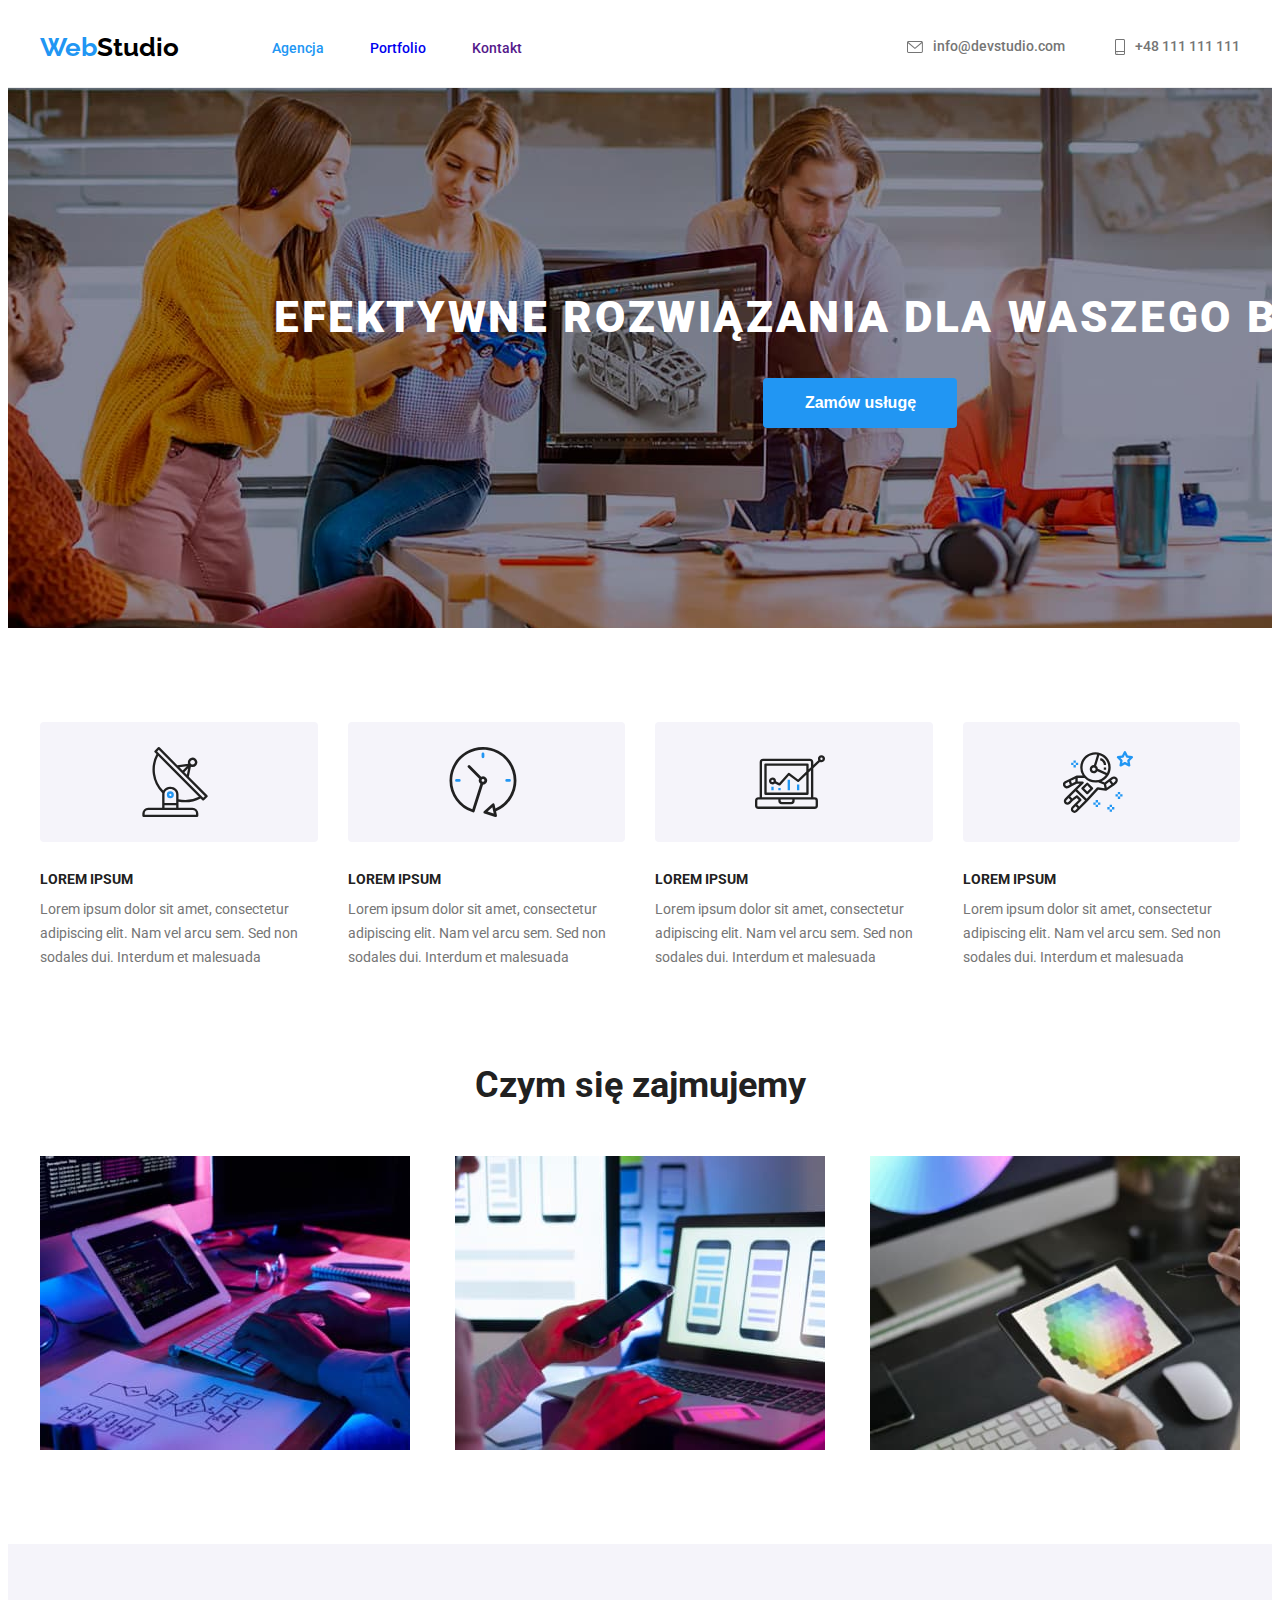
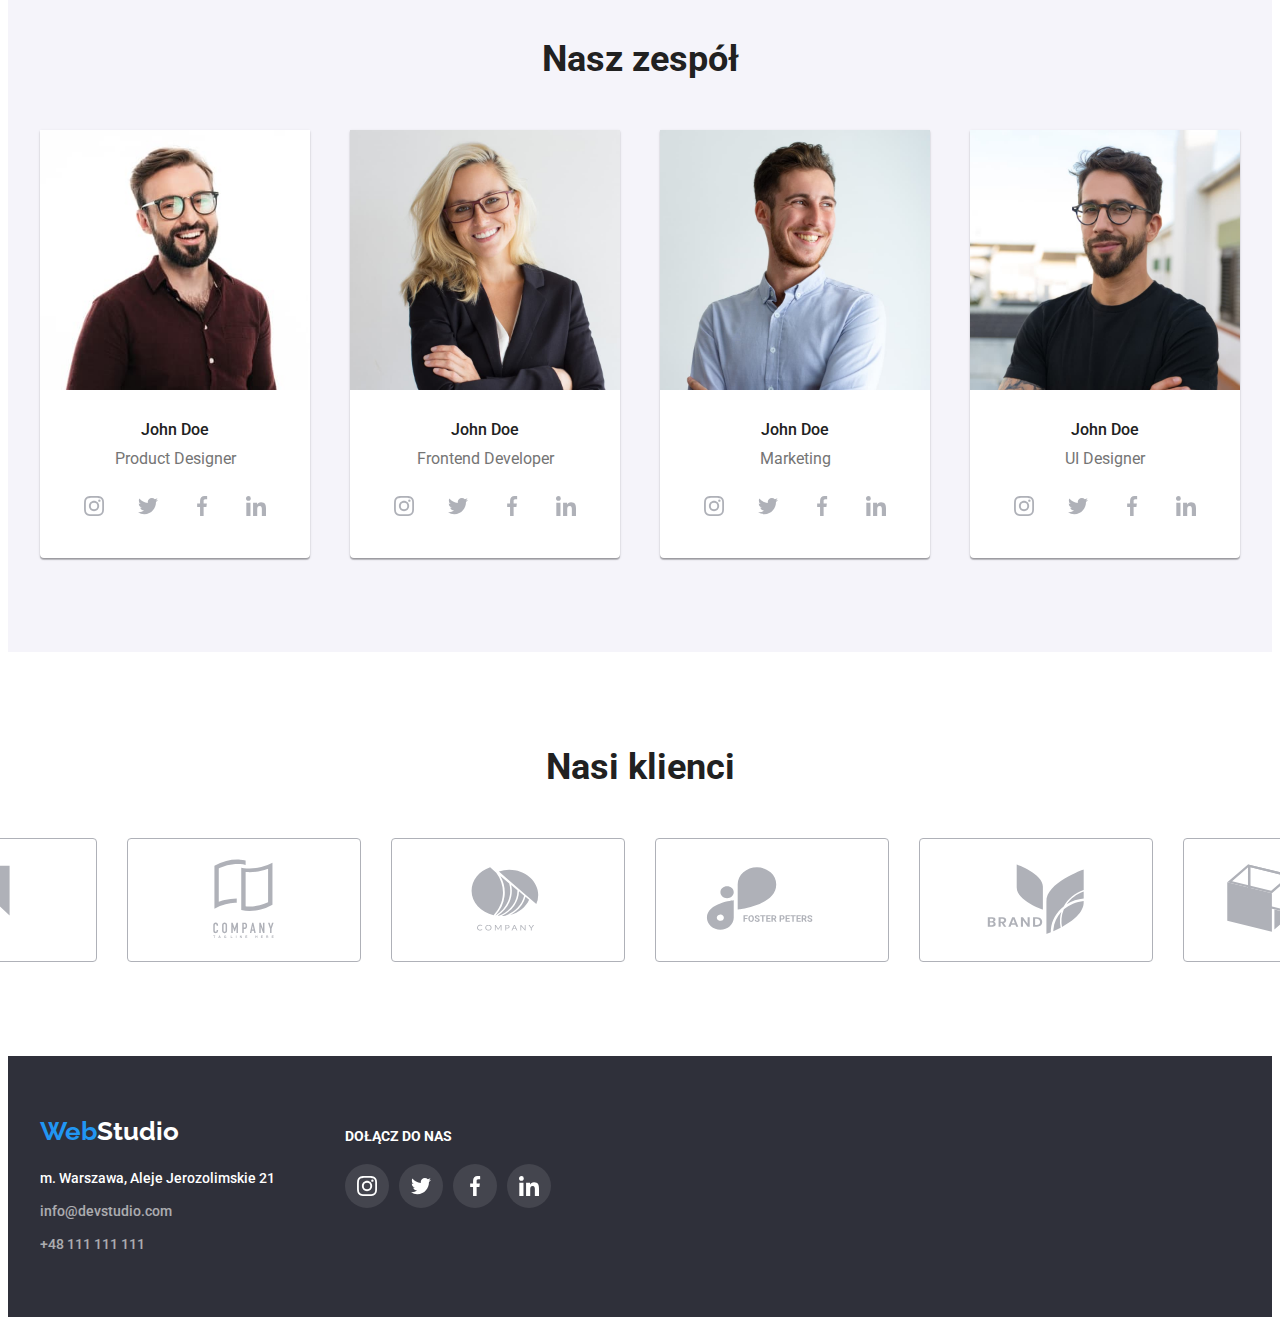
==== index.html @ 4ce4a79e "hw5 created" ====
<!DOCTYPE html>
<html lang="pl">
  <head>
    <meta charset="utf-8" />
    <title>Agencja</title>
    <link rel="preconnect" href="https://fonts.googleapis.com" />
    <link rel="preconnect" href="https://fonts.gstatic.com" crossorigin />
    <link
      href="https://fonts.googleapis.com/css2?family=Raleway:wght@700&family=Roboto:wght@400;500;700;900&display=swap"
      rel="stylesheet"
    />

    <link
      rel="stylesheet"
      href="https://cdnjs.cloudflare.com/ajax/libs/modern-normalize/1.1.0/modern-normalize.min.css"
      integrity="sha512-wpPYUAdjBVSE4KJnH1VR1HeZfpl1ub8YT/NKx4PuQ5NmX2tKuGu6U/JRp5y+Y8XG2tV+wKQpNHVUX03MfMFn9Q=="
      crossorigin="anonymous"
      referrerpolicy="no-referrer"
    />

    <link rel="stylesheet" href="./css/styles.css" />
  </head>
  <body>
    <header class="header">
      <div class="container flex">
        <a class="link logo" href="./index.html">
          <span class="logo-blue">Web</span>Studio
        </a>
        <nav class="nav-menu">
          <ul class="list flex">
            <li><a class="link active" href="./index.html">Agencja</a></li>
            <li><a class="link" href="./portfolio.html">Portfolio</a></li>
            <li><a class="link" href="">Kontakt</a></li>
          </ul>
        </nav>
        <div class="contacts">
          <ul class="list flex">
            <li>
              <a class="link contact flex" href="mailto:info@devstudio.com"
                ><svg class="icon" height="12px" width="16px">
                  <use href="./images/icons.svg#icon-envelope"></use>
                </svg>
                <div>info@devstudio.com</div>
              </a>
            </li>
            <li>
              <a class="link contact flex" href="tel:+48111111111"
                ><svg class="icon" height="16px" width="10px">
                  <use href="./images/icons.svg#icon-smartphone"></use>
                </svg>
                <div>+48 111 111 111</div>
              </a>
            </li>
          </ul>
        </div>
      </div>
    </header>
    <main class="agency">
      <section class="headline section">
        <div class="container">
          <h1 class="heading">EFEKTYWNE ROZWIĄZANIA DLA WASZEGO BIZNESU</h1>
          <button class="button" type="button">Zamów usługę</button>
        </div>
      </section>
      <section class="about section">
        <div class="container">
          <ul class="list flex">
            <li class="list-item">
              <div class="icon-card">
                <svg class="icon" width="70px" height="70px">
                  <use href="./images/icons.svg#icon-antenna"></use>
                </svg>
              </div>
              <h3 class="heading">LOREM IPSUM</h3>
              <p class="txt-gray">
                Lorem ipsum dolor sit amet, consectetur adipiscing elit. Nam vel
                arcu sem. Sed non sodales dui. Interdum et malesuada
              </p>
            </li>
            <li class="list-item">
              <div class="icon-card">
                <svg class="icon" width="70px" height="70px">
                  <use href="./images/icons.svg#icon-clock"></use>
                </svg>
              </div>
              <h3 class="heading">LOREM IPSUM</h3>
              <p class="txt-gray">
                Lorem ipsum dolor sit amet, consectetur adipiscing elit. Nam vel
                arcu sem. Sed non sodales dui. Interdum et malesuada
              </p>
            </li>
            <li class="list-item">
              <div class="icon-card">
                <svg class="icon" width="70px" height="70px">
                  <use href="./images/icons.svg#icon-diagram"></use>
                </svg>
              </div>
              <h3 class="heading">LOREM IPSUM</h3>
              <p class="txt-gray">
                Lorem ipsum dolor sit amet, consectetur adipiscing elit. Nam vel
                arcu sem. Sed non sodales dui. Interdum et malesuada
              </p>
            </li>
            <li class="list-item">
              <div class="icon-card">
                <svg class="icon" width="70px" height="70px">
                  <use href="./images/icons.svg#icon-astronaut"></use>
                </svg>
              </div>
              <h3 class="heading">LOREM IPSUM</h3>
              <p class="txt-gray">
                Lorem ipsum dolor sit amet, consectetur adipiscing elit. Nam vel
                arcu sem. Sed non sodales dui. Interdum et malesuada
              </p>
            </li>
          </ul>
        </div>
      </section>
      <section class="what-we-do section">
        <div class="container">
          <h2 class="heading">Czym się zajmujemy</h2>
          <ul class="list flex">
            <li>
              <img
                class="example-img"
                src="images/csz-image1.jpg"
                alt="picture of code being written on a computer"
                width="370"
                height="294"
              />
            </li>
            <li>
              <img
                class="example-img"
                src="images/csz-image2.jpg"
                alt="picture of phone app layout being designed"
                width="370"
                height="294"
              />
            </li>
            <li>
              <img
                class="example-img"
                src="images/csz-image3.jpg"
                alt="picture of a color pallet displayed on a tablet"
                width="370"
                height="294"
              />
            </li>
          </ul>
        </div>
      </section>
      <section class="our-team section">
        <div class="container">
          <h2 class="heading">Nasz zespół</h2>
          <ul class="list flex">
            <li class="team-card">
              <img
                class="team-img"
                alt="profile picture of John Doe"
                src="images/profile-picture1.jpg"
                width="270"
                height="260"
              />
              <h4 class="heading">John Doe</h4>
              <p class="txt-gray">Product Designer</p>
              <div class="socials flex">
                <a href="" class="socials-icon">
                  <svg class="icon" width="20px" height="20px">
                    <use href="./images/icons.svg#icon-instagram"></use>
                  </svg>
                </a>
                <a href="" class="socials-icon">
                  <svg class="icon" width="20px" height="20px">
                    <use href="./images/icons.svg#icon-twitter"></use>
                  </svg>
                </a>
                <a href="" class="socials-icon">
                  <svg class="icon" width="20px" height="20px">
                    <use href="./images/icons.svg#icon-facebook"></use>
                  </svg>
                </a>
                <a href="" class="socials-icon">
                  <svg class="icon" width="20px" height="20px">
                    <use href="./images/icons.svg#icon-linkedin"></use>
                  </svg>
                </a>
              </div>
            </li>
            <li class="team-card">
              <img
                class="team-img"
                alt="profile picture of John Doe"
                src="images/profile-picture2.jpg"
                width="270"
                height="260"
              />
              <h4 class="heading">John Doe</h4>
              <p class="txt-gray">Frontend Developer</p>
              <div class="socials flex">
                <a href="" class="socials-icon">
                  <svg class="icon" width="20px" height="20px">
                    <use href="./images/icons.svg#icon-instagram"></use>
                  </svg>
                </a>
                <a href="" class="socials-icon">
                  <svg class="icon" width="20px" height="20px">
                    <use href="./images/icons.svg#icon-twitter"></use>
                  </svg>
                </a>
                <a href="" class="socials-icon">
                  <svg class="icon" width="20px" height="20px">
                    <use href="./images/icons.svg#icon-facebook"></use>
                  </svg>
                </a>
                <a href="" class="socials-icon">
                  <svg class="icon" width="20px" height="20px">
                    <use href="./images/icons.svg#icon-linkedin"></use>
                  </svg>
                </a>
              </div>
            </li>
            <li class="team-card">
              <img
                class="team-img"
                alt="profile picture of John Doe"
                src="images/profile-picture3.jpg"
                width="270"
                height="260"
              />
              <h4 class="heading">John Doe</h4>
              <p class="txt-gray">Marketing</p>
              <div class="socials flex">
                <a href="" class="socials-icon">
                  <svg class="icon" width="20px" height="20px">
                    <use href="./images/icons.svg#icon-instagram"></use>
                  </svg>
                </a>
                <a href="" class="socials-icon">
                  <svg class="icon" width="20px" height="20px">
                    <use href="./images/icons.svg#icon-twitter"></use>
                  </svg>
                </a>
                <a href="" class="socials-icon">
                  <svg class="icon" width="20px" height="20px">
                    <use href="./images/icons.svg#icon-facebook"></use>
                  </svg>
                </a>
                <a href="" class="socials-icon">
                  <svg class="icon" width="20px" height="20px">
                    <use href="./images/icons.svg#icon-linkedin"></use>
                  </svg>
                </a>
              </div>
            </li>
            <li class="team-card">
              <img
                class="team-img"
                alt="profile picture of John Doe"
                src="images/profile-picture4.jpg"
                width="270"
                height="260"
              />
              <h4 class="heading">John Doe</h4>
              <p class="txt-gray">UI Designer</p>
              <div class="socials flex">
                <a href="" class="socials-icon">
                  <svg class="icon" width="20px" height="20px">
                    <use href="./images/icons.svg#icon-instagram"></use>
                  </svg>
                </a>
                <a href="" class="socials-icon">
                  <svg class="icon" width="20px" height="20px">
                    <use href="./images/icons.svg#icon-twitter"></use>
                  </svg>
                </a>
                <a href="" class="socials-icon">
                  <svg class="icon" width="20px" height="20px">
                    <use href="./images/icons.svg#icon-facebook"></use>
                  </svg>
                </a>
                <a href="" class="socials-icon">
                  <svg class="icon" width="20px" height="20px">
                    <use href="./images/icons.svg#icon-linkedin"></use>
                  </svg>
                </a>
              </div>
            </li>
          </ul>
        </div>
      </section>
      <section class="our-clients section">
        <div class="container">
          <h2 class="heading">Nasi klienci</h2>
          <div class="flex">
            <a href="">
              <svg height="92px" width="170px" class="client-logo icon">
                <use href="./images/icons.svg#icon-logo1"></use>
              </svg>
            </a>
            <a href="">
              <svg height="92px" width="170px" class="client-logo icon">
                <use href="./images/icons.svg#icon-logo2"></use>
              </svg>
            </a>
            <a href="">
              <svg height="92px" width="170px" class="client-logo icon">
                <use href="./images/icons.svg#icon-logo3"></use>
              </svg>
            </a>
            <a href="">
              <svg height="92px" width="170px" class="client-logo icon">
                <use href="./images/icons.svg#icon-logo4"></use>
              </svg>
            </a>
            <a href="">
              <svg height="92px" width="170px" class="client-logo icon">
                <use href="./images/icons.svg#icon-logo5"></use>
              </svg>
            </a>
            <a href="">
              <svg height="92px" width="170px" class="client-logo icon">
                <use href="./images/icons.svg#icon-logo6"></use>
              </svg>
            </a>
          </div>
        </div>
      </section>
    </main>
    <footer class="footer">
      <div class="container flex">
        <div class="company-info"><a class="link logo footer" href="./index.html">
          <span class="logo-blue">Web</span>Studio
        </a>
        <address class="address">
          <ul class="list">
            <li class="list-item">m. Warszawa, Aleje Jerozolimskie 21</li>
            <li class="list-item">
              <a class="link" href="mailto:info@devstudio.com"
                >info@devstudio.com</a
              >
            </li>
            <li class="list-item">
              <a class="link" href="tel:+48111111111">+48 111 111 111</a>
            </li>
          </div>
          <div class="socials">
            <h2 class="heading">DOŁĄCZ DO NAS</h2>
            <div class="flex"><a class="link socials-icon" href=""><svg class="icon" width="20px" height="20px">
              <use href="./images/icons.svg#icon-instagram"></use>
            </svg></a><a class="link socials-icon" href=""><svg class="icon" width="20px" height="20px">
              <use href="./images/icons.svg#icon-twitter"></use>
            </svg></a><a class="link socials-icon" href=""><svg class="icon" width="20px" height="20px">
              <use href="./images/icons.svg#icon-facebook"></use>
            </svg></a><a class="link socials-icon" href=""><svg class="icon" width="20px" height="20px">
              <use href="./images/icons.svg#icon-linkedin"></use>
            </svg></a></div>
          </div>
          </ul>
        </address>
      </div>
    </footer>
  </body>
</html>
---- css/styles.css ----
:root {
    --primary-text-color: #212121;
    --secondary-text-color: #757575;
    --tertiary-text-color: #ffffff;
    --primary-brand-color: #2196F3;
    --secondary-brand-color: #F5F4FA;
    --tertiary-brand-color: #000000;
    --quaternary-brand-color: #AFB1B8;
    --primary-bgrd-color: #2F303A;
    --secondary-bgrd-color: #F5F4FA;
    --tertiary-bgrd-color: #ECECEC;
    --quaternary-bgrd-color: #EEEEEE;
    --quinary-bgrd-color: rgba(255, 255, 255, 10%)
}
    
/* global */

body {
    font-family: Roboto, sans-serif;
    color: var(--primary-text-color);
}

/* buttons and links*/

.link {
    text-decoration: none;
    font-size: 14px;
    font-weight: 500;
    line-height: 1.14;
}

.address {
    text-decoration: none;
    font-size: 14px;
    font-weight: 500;
    font-style: normal;
    line-height: 1.71;
}

.address .link {
    line-height: 1.71;
}

.link.active {
    color: var(--primary-brand-color);
}

.link.contact {
    color: var(--secondary-text-color);
}

.link.logo,
.link.logo:visited {
    font-family: Raleway, sans-serif;
    font-weight: 700;
    font-size: 26px;
    color: var(--tertiary-brand-color);
    line-height: 1.19;
}

.link.logo.footer {
    color: var(--tertiary-text-color);
}

.logo-blue,
.logo-blue:visited {
    color: var(--primary-brand-color);
}

.list {
    list-style-type: none;
}

.button {
    cursor: pointer;
    font-size: 16px;
    font-weight: 700;
    background-color: var(--primary-brand-color);
    color: var(--tertiary-text-color);
    border: 0px;
    line-height: 1.88;
}


.list .button {
    font-weight: 500;
    background-color: var(--secondary-brand-color);
    color: var(--primary-text-color);
    line-height: 1.63;
    padding: 6px 22px 6px 22px;
    border-radius: 4px;;

}

.list .button:hover,
.list .button:focus {
    font-weight: 500;
    background-color: var(--primary-brand-color);
    color: var(--tertiary-text-color);
    box-shadow: 0px 2px 2px 0px rgba(0, 0, 0, 0.12), 0px 1px 2px 0px rgba(0, 0, 0, 0.18), 0px 3px 1px 0px rgba(0, 0, 0, 0.1);
}

.address li {
    color: var(--tertiary-text-color);
}

.address .link {
    color: var(--tertiary-text-color);
    opacity: 60%;
}

.link:hover,
.link:focus {
    color: var(--primary-brand-color);
}



/* font styles and colors */

.headline .heading {
    font-size: 44px;
    line-height: 1.36;
    font-weight: 900;
    color: var(--tertiary-text-color);
}

.about .heading {
    font-size: 14px;
    line-height: 1.14;
}

.what-we-do .heading {
    font-size: 36px;
    line-height: 1.17;
}

.our-team .heading,
.our-clients .heading {
    font-size: 36px;
    line-height: 1.17;
}

.our-team .list .heading {
    font-size: 16px;
    line-height: 1.19;
    font-weight: 500;
}

.examples .heading {
    font-size: 18px;
    line-height: 2;
}

.about .txt-gray {
    font-size: 14px;
    line-height: 1.71;
    color: var(--secondary-text-color);
}

.our-team .txt-gray {
    line-height: 1.19;
    color: var(--secondary-text-color);
}

.examples .txt-gray {
    line-height: 1.88;
    color: var(--secondary-text-color);
}

.headline .heading {
    letter-spacing: 0.06em;
}

.footer .heading {
    font-size: 14px;
    color: var(--tertiary-text-color);
}

/* background colors */

.headline {
    background-color: var(--primary-bgrd-color);
    background-image: url('../images/headline-background-image.jpg'), linear-gradient(to bottom, #662F303A, #662F303A);
    background-size: 1600px;
    background-repeat: no-repeat;
    background-position: center;
}

.our-team {
    background-color: var(--secondary-bgrd-color);
}

.footer {
    background-color: var(--primary-bgrd-color);
}

/* geometry */

p {
    margin: 0px;
}

.section {
    padding: 94px 0px 94px 0px;
}

.footer ul {
    padding: 0px;
    margin: 0px;
}

.container {
width: 1200px;
margin: 0 auto;
padding: 0px 15px;
}

.flex {
    display: flex;
    padding: 0px;
}

.list.flex {
    margin: 0 auto;
}

.headline,
.agency h2 {
    text-align: center;
}

.header {
    border-bottom: 1px solid var(--tertiary-bgrd-color);
    padding: 24px 0px;
}

.header .flex {
    align-items: center;
    gap: 93px;
}

.heading {
    margin: 0 auto;
}

.filter .flex {
    justify-content: center;
}

.filter .list-item {
    margin: 0px 4px 0px 4px;
}

.filter .list-item:first-child {
    margin-left: 0px;
}

.filter .list-item:last-child {
    margin-right: 0px;
}

.examples {
    padding-top: 34px;
}

.filter {
    padding-bottom: 16px;
}

.portfolio .flex {
    flex-wrap: wrap;
    gap: 30px;
}

.img-description {
    border-width: 0px 1px 1px 1px;
    border-color: var(--quaternary-bgrd-color);
    border-style: solid;
}

.agency .icon,
.example-img,
.team-img {
    display: block;
}

.headline .container {
    padding: 106px 252px 106px 252px;
}

.headline .button {
    margin-top: 30px;
    padding: 10px 41px 10px 42px;
    border-radius: 4px;
}

.about .heading {
    margin-bottom: 10px;
}

.about .flex {
    justify-content: space-between;
    gap: 30px;
}

.what-we-do.section {
    padding-top: 0px;
}

.what-we-do .flex,
.our-team .flex {
    justify-content: space-between;
}

.what-we-do .heading {
    margin-bottom: 50px;
}

.our-team .heading {
    margin-bottom: 50px;
}

.team-card {
    text-align: center;
    background-color: var(--tertiary-text-color);
    border-radius: 0px 0px 4px 4px;
    padding: 0px 0px 30px 0px;
    box-shadow: 0px 1px 3px 0px rgba(0, 0, 0, 0.12), 0px 1px 1px 0px rgba(0, 0, 0, 0.14), 0px 2px 1px 0px rgba(0, 0, 0, 0.2);
}

.team-img {
    margin-bottom: 30px;
}

.team-card .heading {
    margin-bottom: 10px;
}

.nav-menu {
    flex: 1;
}

.nav-menu .flex {
    gap: 46px;
}

.contacts .flex {
    justify-content: space-between;
    gap: 50px;
}

.footer .container {
    padding: 60px 15px;
}

.footer .address {
    margin-top: 20px;
}

.footer .list-item:not(:last-child) {
    margin-bottom: 9px;
}

.examples .img-description {
    padding: 20px 24px;
}

.examples .heading {
    margin-bottom: 4px;
}

.our-clients .flex {
    justify-content: center;
    gap: 30px;
}

.client-logo {
    padding: 15px 31px;
    border: 1px solid var(--quaternary-brand-color);
    border-radius: 4px;
}

.client-logo:hover,
.client-logo:focus {
    padding: 15px 31px;
    border: 1px solid var(--primary-brand-color);
    border-radius: 4px;
}

.our-clients .heading {
    margin-bottom: 50px;
}

.our-clients .icon {
    fill: var(--quaternary-brand-color);
}

.our-clients .icon:hover,
.our-clients .icon:focus {
    fill: var(--primary-brand-color);
}

.header .icon {
    margin-right: 10px;
}

.header .link {
    fill: var(--secondary-text-color);
}
.header .link:hover,
.header .link:focus {
     fill: var(--primary-brand-color);
}

.contact.flex {
    gap: 0px;
    align-items: center;
}

.icon-card {
    background-color: var(--secondary-brand-color);
    border-radius: 4px;
    padding: 25px 100px;
    margin-bottom: 30px;
}

.about .icon {
    fill: red;
}

.our-team .socials {
    padding: 16px 32px 0px;
}

.our-team .socials-icon {
    padding: 12px;
    fill: var(--quaternary-brand-color);
}

.footer .socials-icon {
    padding: 12px;
    fill: var(--tertiary-text-color);
    background-color: var(--quinary-bgrd-color);
    border-radius: 50%;
}

.socials-icon:hover,
.socials-icon:focus {
    background-color: var(--primary-brand-color);
    border-radius: 50%;
    fill: var(--tertiary-text-color);
}

.footer .socials .flex {
    justify-content: flex-start;
    gap: 10px;
}

.footer > .flex {
    gap: 70px;
}

.footer .heading {
    padding: 12px 0px 20px;
}

.example-card:hover {
    box-shadow: 1px 4px 6px 0px rgba(0, 0, 0, 0.16), 0px 4px 4px 0px rgba(0, 0, 0, 0.06), 0px 1px 1px 0px rgba(0, 0, 0, 0.12);
}

.icon {
    display: block;
}
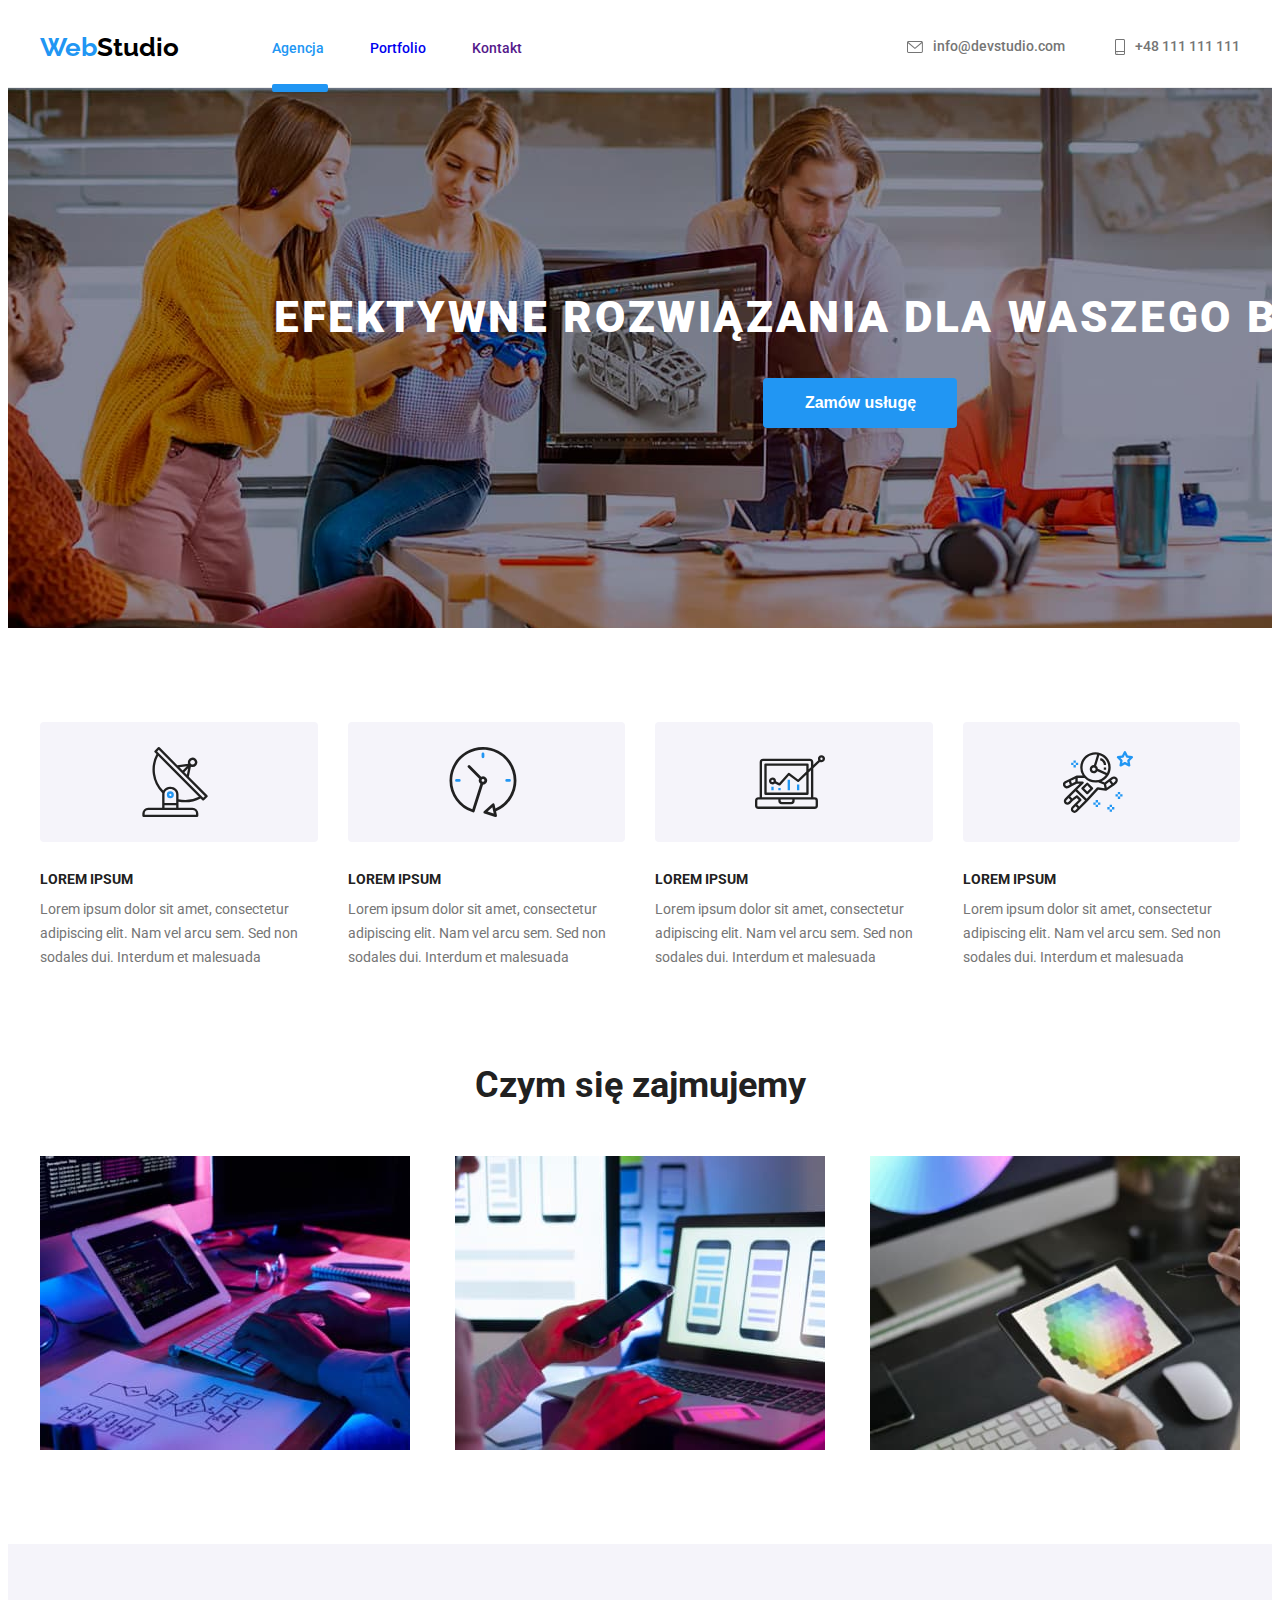
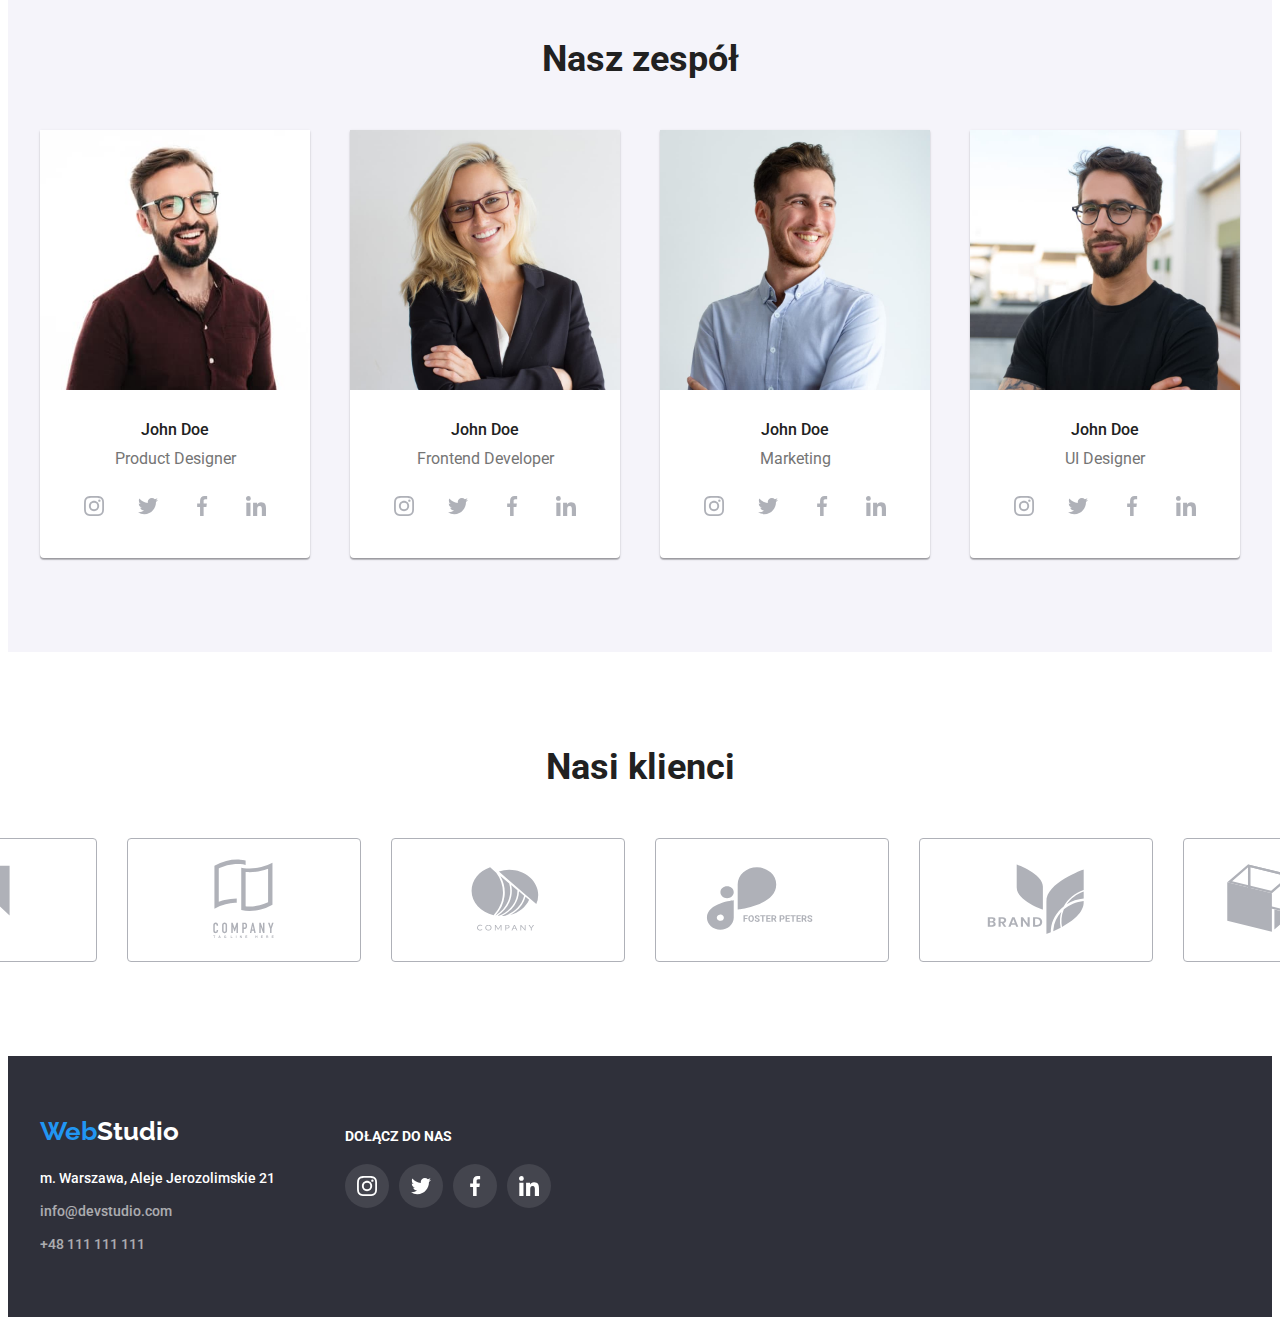
==== commit 248035b1: "active page underline added" ====
--- a/index.html
+++ b/index.html
@@ -28,9 +28,9 @@
         </a>
         <nav class="nav-menu">
           <ul class="list flex">
-            <li><a class="link active" href="./index.html">Agencja</a></li>
-            <li><a class="link" href="./portfolio.html">Portfolio</a></li>
-            <li><a class="link" href="">Kontakt</a></li>
+            <li class="list-item"><a class="link active" href="./index.html">Agencja</a></li>
+            <li class="list-item"><a class="link" href="./portfolio.html">Portfolio</a></li>
+            <li class="list-item"><a class="link" href="">Kontakt</a></li>
           </ul>
         </nav>
         <div class="contacts">
@@ -360,5 +360,6 @@
         </address>
       </div>
     </footer>
+    <script src="./js/modal.js"></script>
   </body>
 </html>
--- a/css/styles.css
+++ b/css/styles.css
@@ -43,6 +43,20 @@
 
 .link.active {
     color: var(--primary-brand-color);
+    position: relative;
+}
+
+.link.active::after {
+    content: "";
+    display: inline-block;
+    width: 100%;
+    height:4px;
+    background-color: var(--primary-brand-color);
+    border: 2px solid var(--primary-brand-color);
+    border-radius: 2px;
+    position: absolute;
+    top: 44px;
+    left: 0px;
 }
 
 .link.contact {
@@ -341,6 +355,10 @@
     flex: 1;
 }
 
+.nav-menu .list-item {
+    display: block;
+}
+
 .nav-menu .flex {
     gap: 46px;
 }
@@ -471,4 +489,5 @@
 
 .icon {
     display: block;
-}+}
+
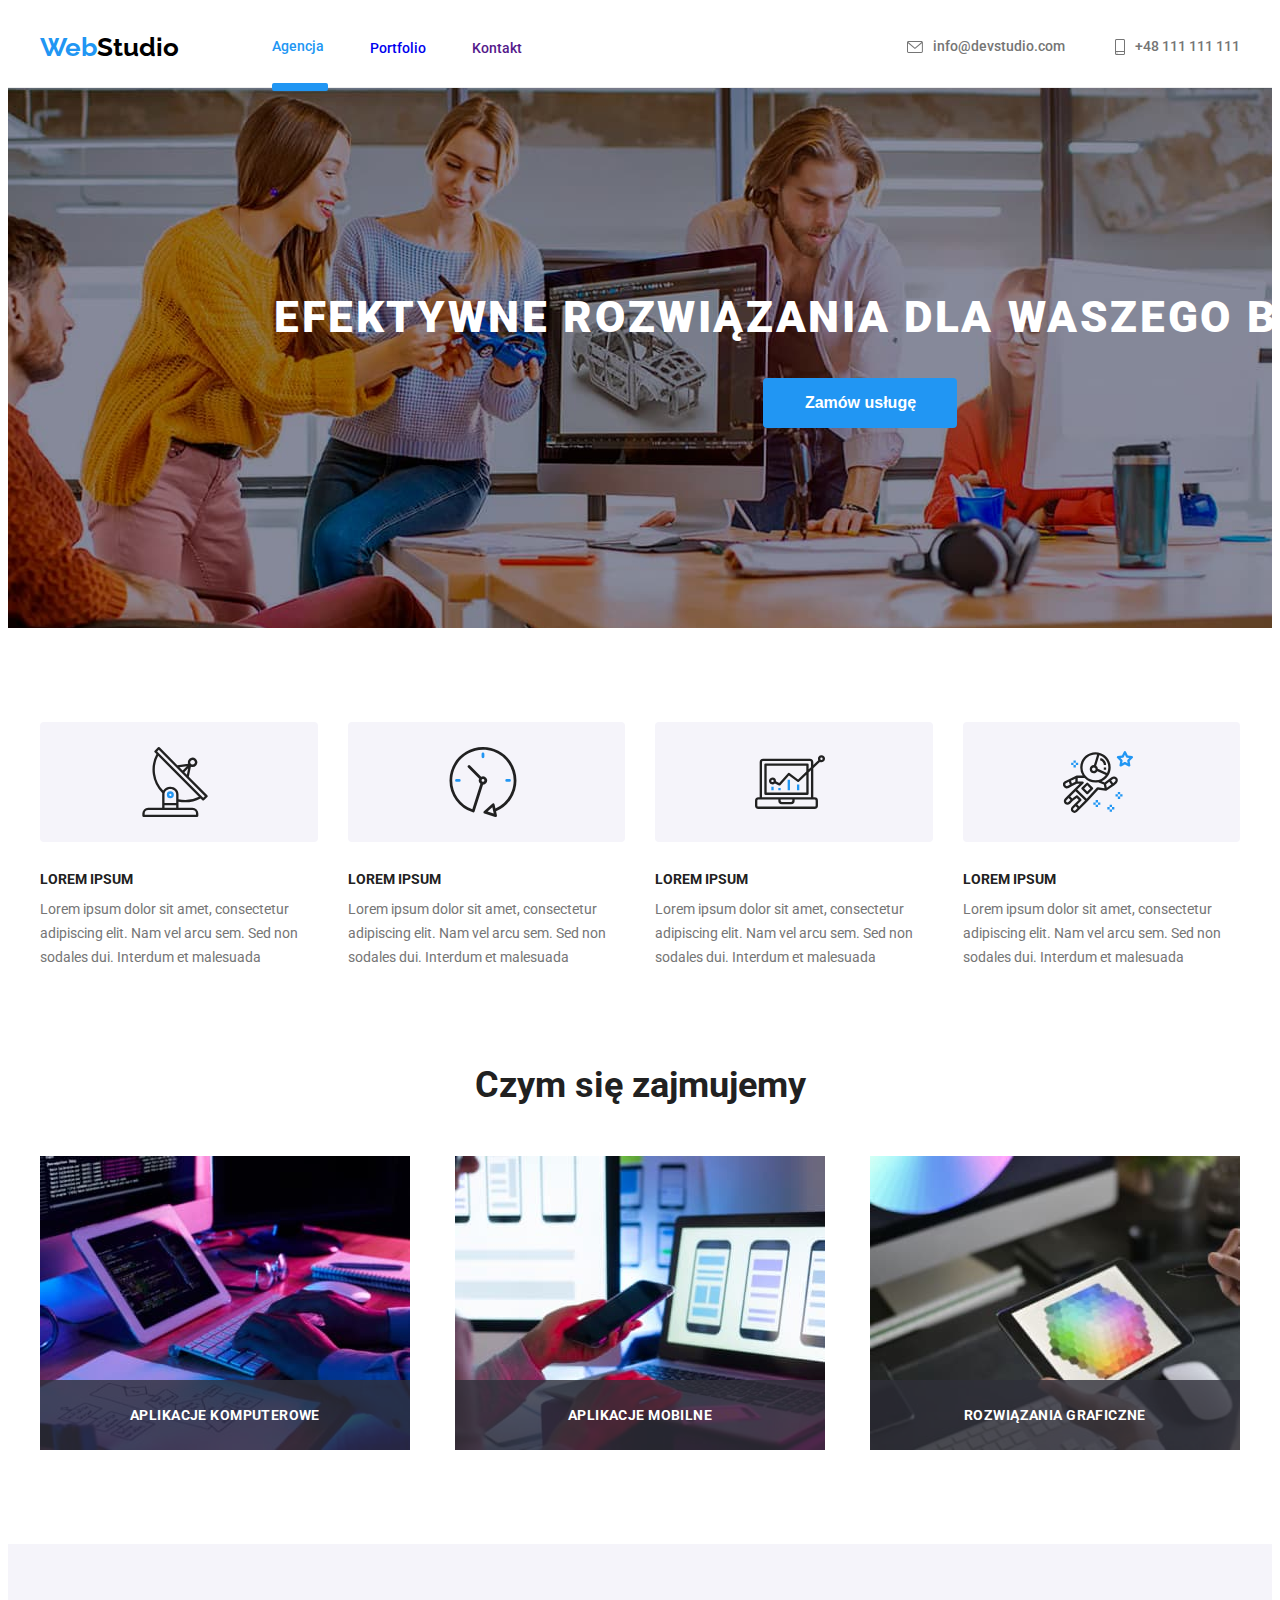
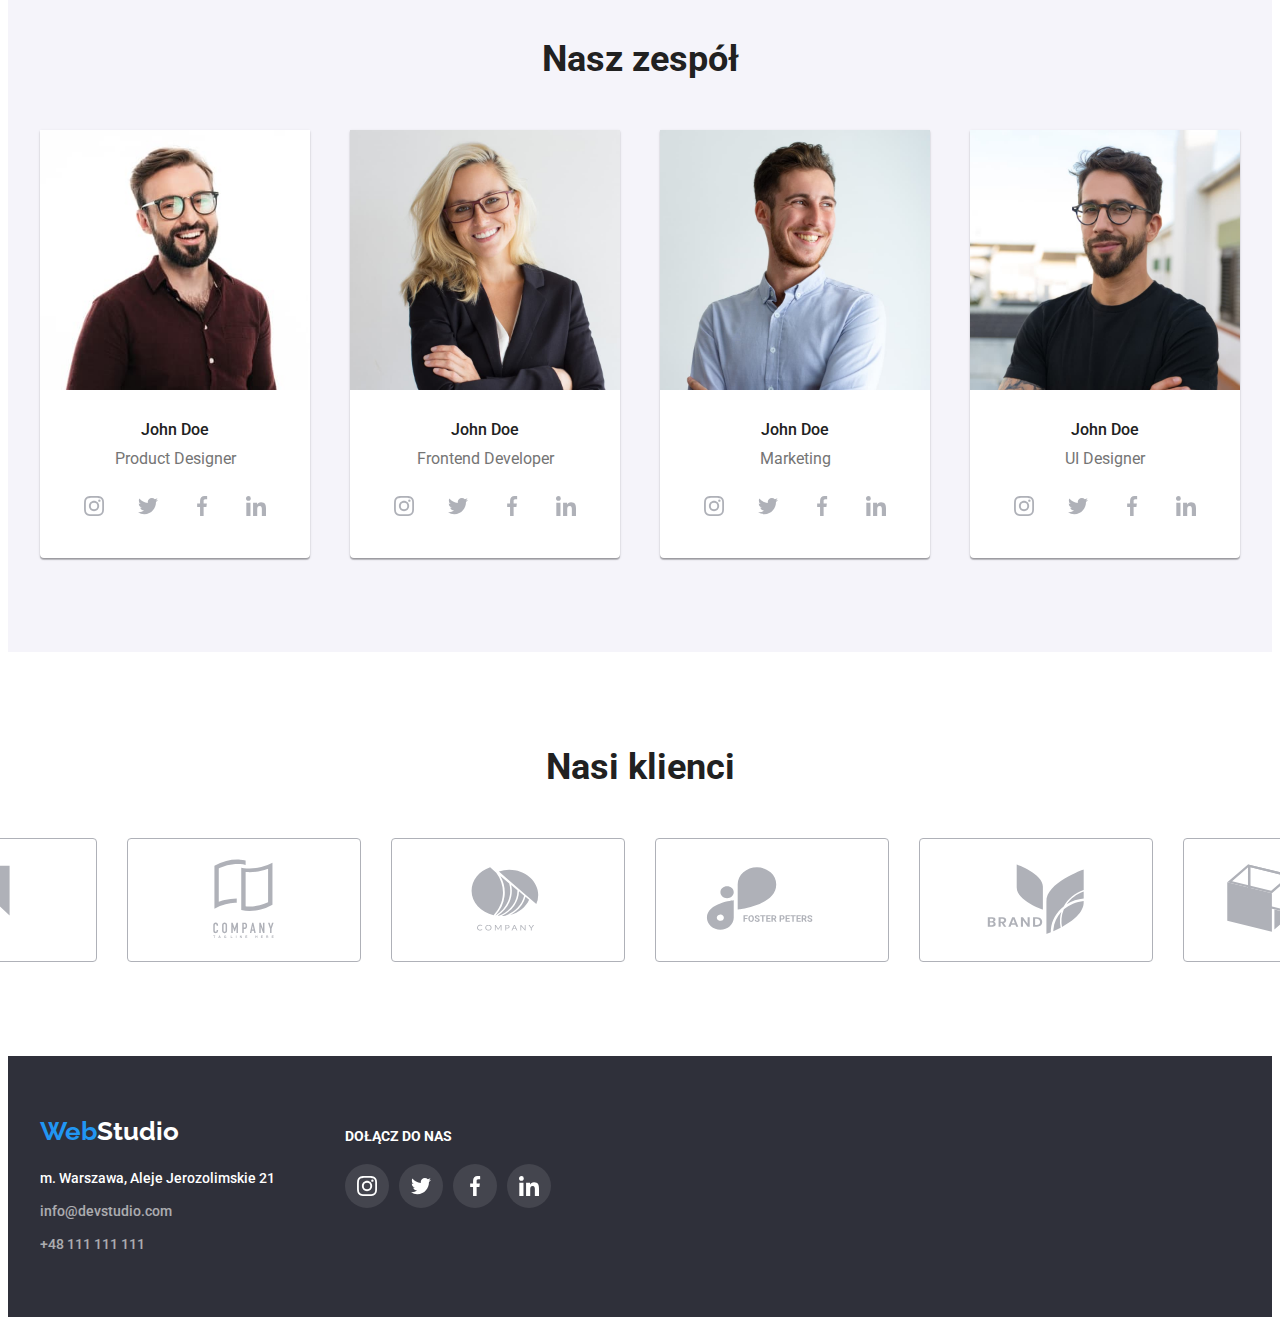
==== commit 33b3a4bf: "card overlay added" ====
--- a/index.html
+++ b/index.html
@@ -28,8 +28,12 @@
         </a>
         <nav class="nav-menu">
           <ul class="list flex">
-            <li class="list-item"><a class="link active" href="./index.html">Agencja</a></li>
-            <li class="list-item"><a class="link" href="./portfolio.html">Portfolio</a></li>
+            <li class="list-item">
+              <a class="link active" href="./index.html">Agencja</a>
+            </li>
+            <li class="list-item">
+              <a class="link" href="./portfolio.html">Portfolio</a>
+            </li>
             <li class="list-item"><a class="link" href="">Kontakt</a></li>
           </ul>
         </nav>
@@ -121,31 +125,40 @@
           <h2 class="heading">Czym się zajmujemy</h2>
           <ul class="list flex">
             <li>
-              <img
-                class="example-img"
-                src="images/csz-image1.jpg"
-                alt="picture of code being written on a computer"
-                width="370"
-                height="294"
-              />
-            </li>
-            <li>
-              <img
-                class="example-img"
-                src="images/csz-image2.jpg"
-                alt="picture of phone app layout being designed"
-                width="370"
-                height="294"
-              />
-            </li>
-            <li>
-              <img
-                class="example-img"
-                src="images/csz-image3.jpg"
-                alt="picture of a color pallet displayed on a tablet"
-                width="370"
-                height="294"
-              />
+              <div class="thumb">
+                <img
+                  class="example-img"
+                  src="images/csz-image1.jpg"
+                  alt="picture of code being written on a computer"
+                  width="370"
+                  height="294"
+                />
+                <p class="label">APLIKACJE KOMPUTEROWE</p>
+              </div>
+            </li>
+            <li>
+              <div class="thumb">
+                <img
+                  class="example-img"
+                  src="images/csz-image2.jpg"
+                  alt="picture of phone app layout being designed"
+                  width="370"
+                  height="294"
+                />
+                <p class="label">APLIKACJE MOBILNE</p>
+              </div>
+            </li>
+            <li>
+              <div class="thumb">
+                <img
+                  class="example-img"
+                  src="images/csz-image3.jpg"
+                  alt="picture of a color pallet displayed on a tablet"
+                  width="370"
+                  height="294"
+                />
+                <p class="label">ROZWIĄZANIA GRAFICZNE</p>
+              </div>
             </li>
           </ul>
         </div>
@@ -329,35 +342,42 @@
     </main>
     <footer class="footer">
       <div class="container flex">
-        <div class="company-info"><a class="link logo footer" href="./index.html">
-          <span class="logo-blue">Web</span>Studio
-        </a>
-        <address class="address">
-          <ul class="list">
-            <li class="list-item">m. Warszawa, Aleje Jerozolimskie 21</li>
-            <li class="list-item">
-              <a class="link" href="mailto:info@devstudio.com"
-                >info@devstudio.com</a
-              >
-            </li>
-            <li class="list-item">
-              <a class="link" href="tel:+48111111111">+48 111 111 111</a>
-            </li>
+        <div class="company-info">
+          <a class="link logo footer" href="./index.html">
+            <span class="logo-blue">Web</span>Studio
+          </a>
+          <address class="address">
+            <ul class="list">
+              <li class="list-item">m. Warszawa, Aleje Jerozolimskie 21</li>
+              <li class="list-item">
+                <a class="link" href="mailto:info@devstudio.com"
+                  >info@devstudio.com</a
+                >
+              </li>
+              <li class="list-item">
+                <a class="link" href="tel:+48111111111">+48 111 111 111</a>
+              </li>
+            </ul>
+          </address>
+        </div>
+        <div class="socials">
+          <h2 class="heading">DOŁĄCZ DO NAS</h2>
+          <div class="flex">
+            <a class="link socials-icon" href=""
+              ><svg class="icon" width="20px" height="20px">
+                <use href="./images/icons.svg#icon-instagram"></use></svg></a
+            ><a class="link socials-icon" href=""
+              ><svg class="icon" width="20px" height="20px">
+                <use href="./images/icons.svg#icon-twitter"></use></svg></a
+            ><a class="link socials-icon" href=""
+              ><svg class="icon" width="20px" height="20px">
+                <use href="./images/icons.svg#icon-facebook"></use></svg></a
+            ><a class="link socials-icon" href=""
+              ><svg class="icon" width="20px" height="20px">
+                <use href="./images/icons.svg#icon-linkedin"></use></svg
+            ></a>
           </div>
-          <div class="socials">
-            <h2 class="heading">DOŁĄCZ DO NAS</h2>
-            <div class="flex"><a class="link socials-icon" href=""><svg class="icon" width="20px" height="20px">
-              <use href="./images/icons.svg#icon-instagram"></use>
-            </svg></a><a class="link socials-icon" href=""><svg class="icon" width="20px" height="20px">
-              <use href="./images/icons.svg#icon-twitter"></use>
-            </svg></a><a class="link socials-icon" href=""><svg class="icon" width="20px" height="20px">
-              <use href="./images/icons.svg#icon-facebook"></use>
-            </svg></a><a class="link socials-icon" href=""><svg class="icon" width="20px" height="20px">
-              <use href="./images/icons.svg#icon-linkedin"></use>
-            </svg></a></div>
-          </div>
-          </ul>
-        </address>
+        </div>
       </div>
     </footer>
     <script src="./js/modal.js"></script>
--- a/css/styles.css
+++ b/css/styles.css
@@ -43,6 +43,7 @@
 
 .link.active {
     color: var(--primary-brand-color);
+    display: block;
     position: relative;
 }
 
@@ -423,7 +424,8 @@
     margin-right: 10px;
 }
 
-.header .link {
+.header .link,
+.header .link:visited {
     fill: var(--secondary-text-color);
 }
 .header .link:hover,
@@ -491,3 +493,45 @@
     display: block;
 }
 
+.what-we-do .thumb {
+    position: relative;
+}
+
+.what-we-do .label {
+    position: absolute;
+    margin: 0px;
+    padding: 27px 0px;
+    width: 100%;
+    text-align: center;
+    font-weight: 700;
+    font-size: 14px;
+    color: var(--tertiary-text-color);
+    background: rgba(47, 48, 58, 0.8);
+    bottom: 0px;
+    letter-spacing: 0.03em;
+}
+
+.example-card .box{
+    position: relative;
+    overflow: hidden;
+}
+
+.example-card .overlay {
+    position: absolute;
+    width: 100%;
+    height: 100%;
+    top: 0px;
+    left: 0px;
+    background-color: var(--primary-brand-color);
+    opacity: 90%;
+    padding: 49px 45px 49px 24px;
+    font-size: 18px;
+    line-height: 1.56;
+    color: var(--tertiary-text-color);
+    transform: translateY(100%);
+    transition: transform 250ms cubic-bezier(0.4, 0, 0.2, 1);
+}
+
+.example-card:hover .overlay {
+    transform: translateY(0);
+}
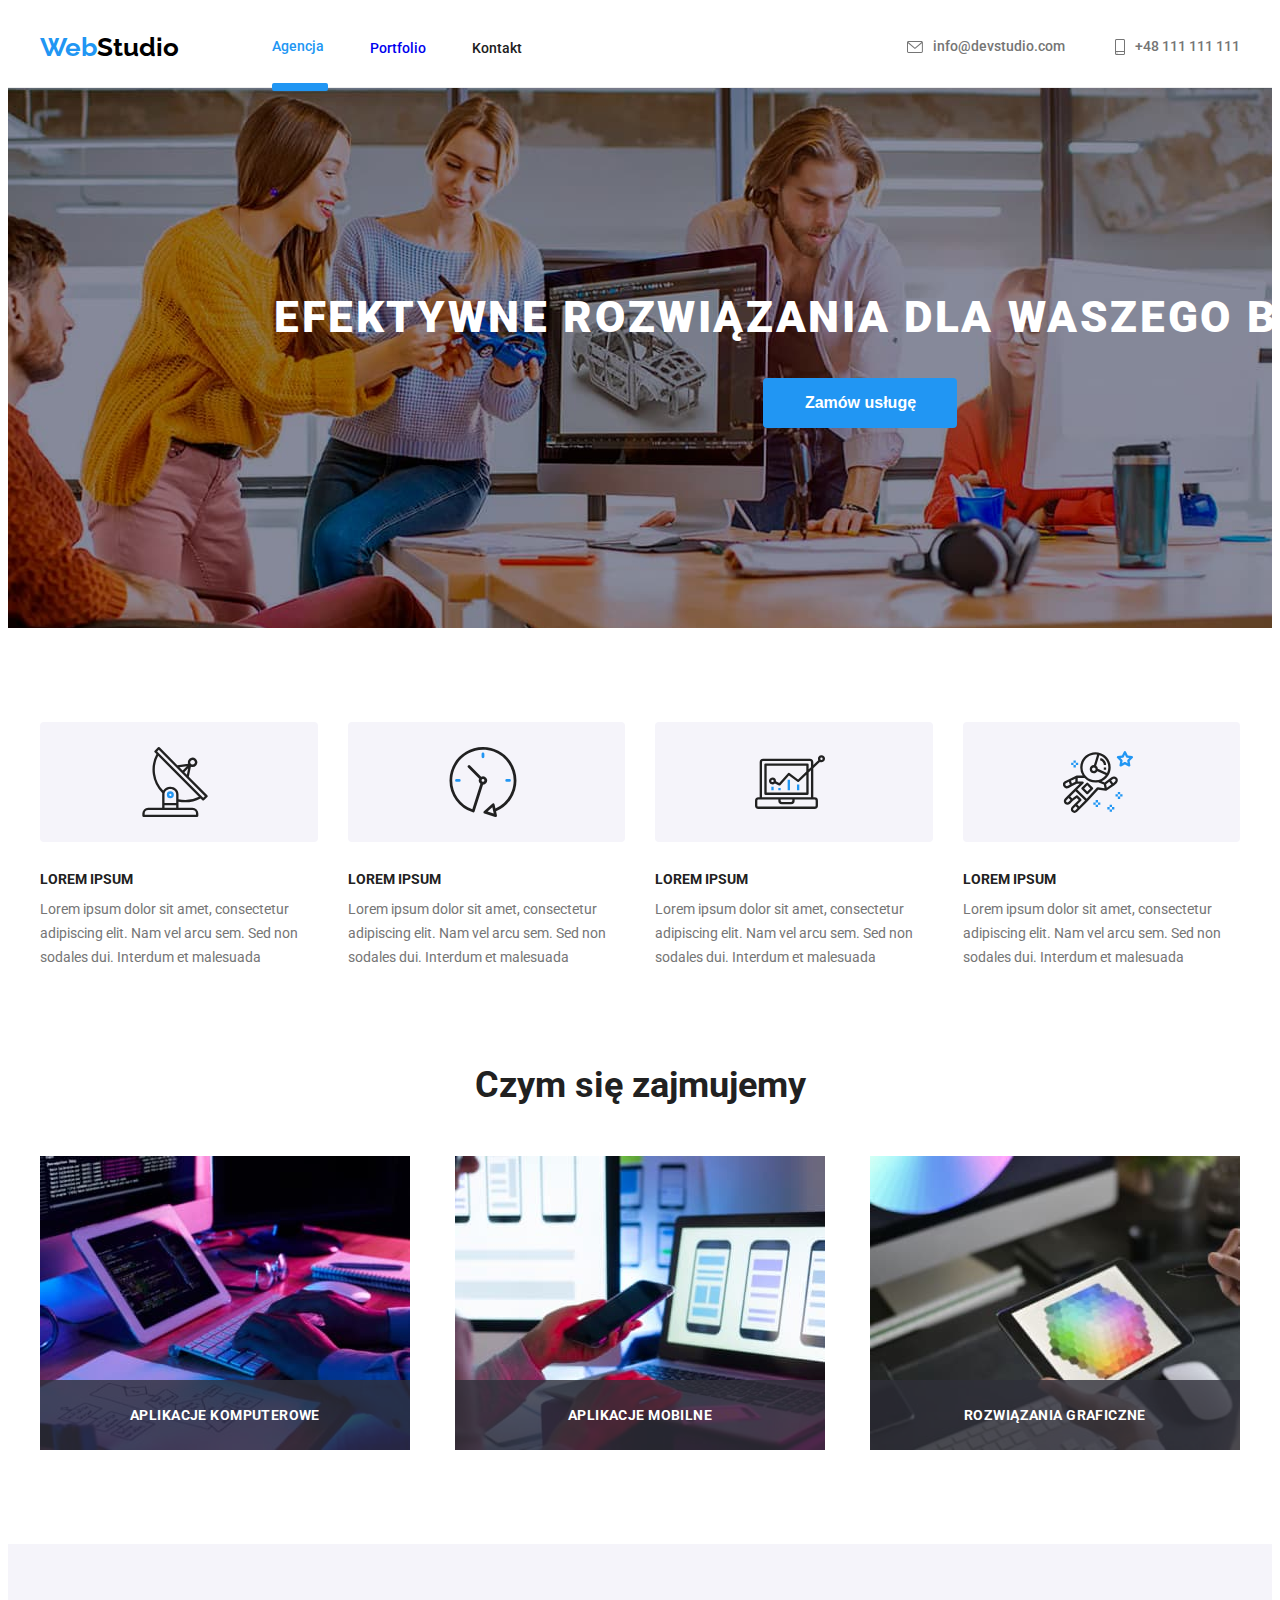
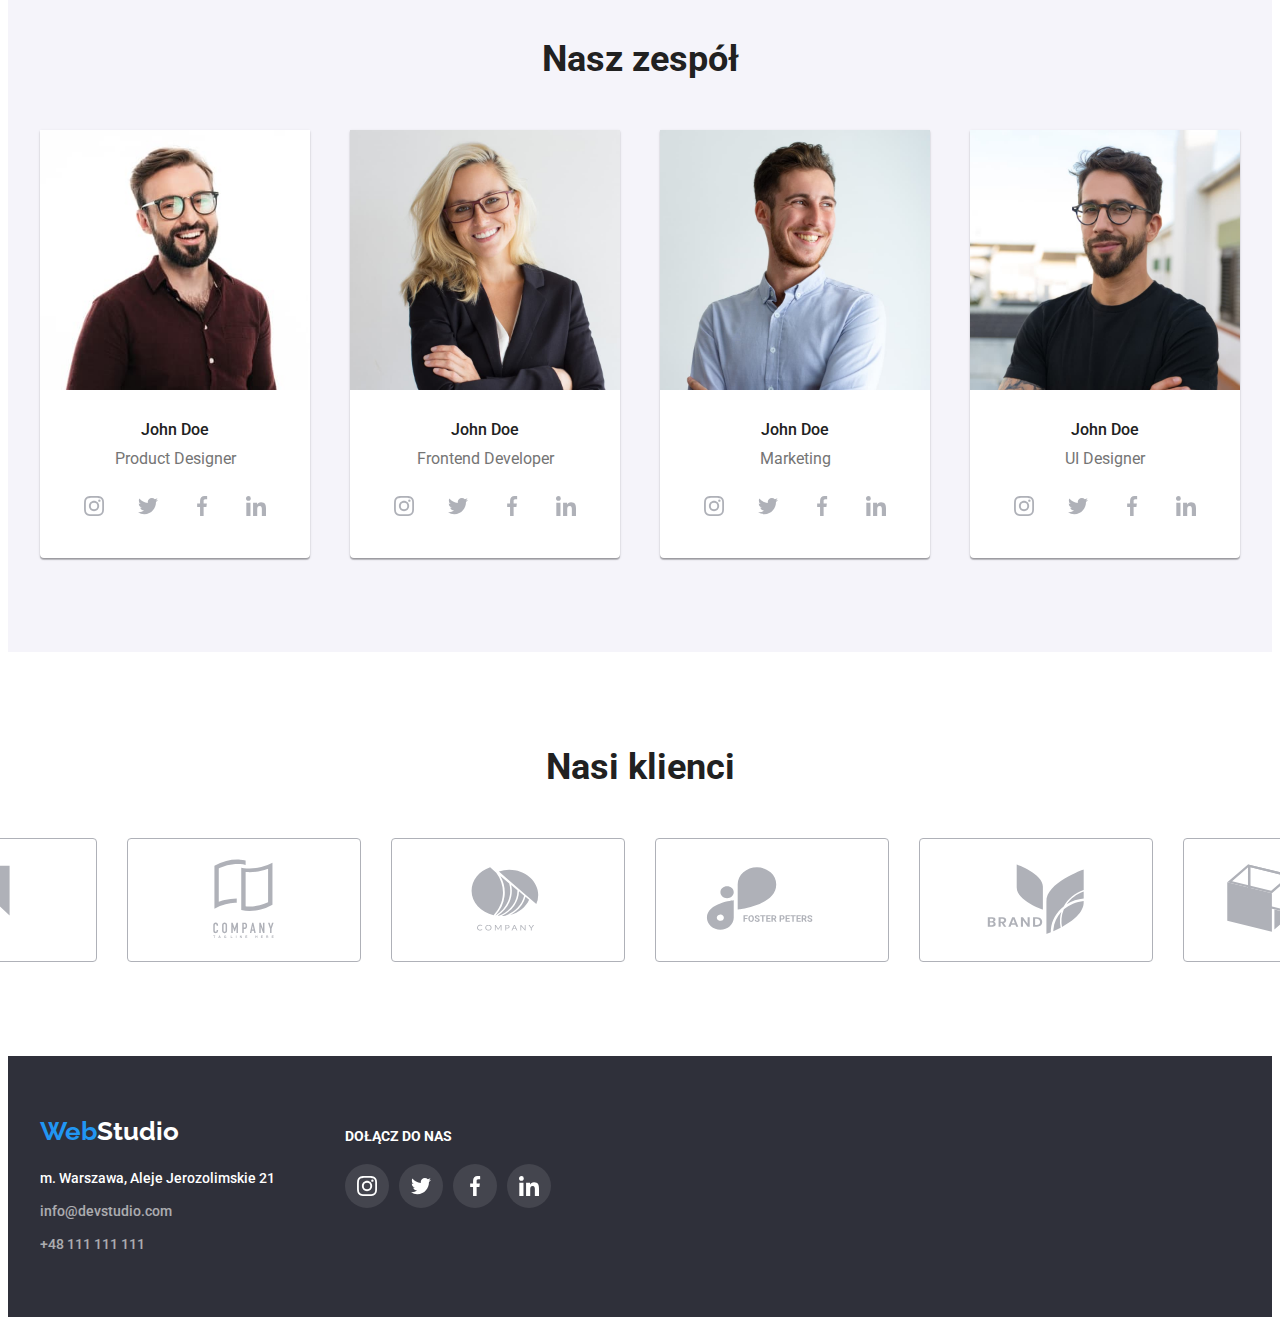
==== commit 47ae5487: "modal window with animation added" ====
--- a/index.html
+++ b/index.html
@@ -63,7 +63,9 @@
       <section class="headline section">
         <div class="container">
           <h1 class="heading">EFEKTYWNE ROZWIĄZANIA DLA WASZEGO BIZNESU</h1>
-          <button class="button" type="button">Zamów usługę</button>
+          <button class="button" type="button" data-modal-open>
+            Zamów usługę
+          </button>
         </div>
       </section>
       <section class="about section">
@@ -380,6 +382,17 @@
         </div>
       </div>
     </footer>
+
+    <div class="backdrop is-hidden" data-modal>
+      <div class="modal">
+        <button type="button" class="close-btn" data-modal-close>
+          <svg class="icon" width="18px" height="18px">
+            <use href="./images/icons.svg#icon-close-btn"></use>
+          </svg>
+        </button>
+      </div>
+    </div>
+
     <script src="./js/modal.js"></script>
   </body>
 </html>
--- a/css/styles.css
+++ b/css/styles.css
@@ -10,7 +10,9 @@
     --secondary-bgrd-color: #F5F4FA;
     --tertiary-bgrd-color: #ECECEC;
     --quaternary-bgrd-color: #EEEEEE;
-    --quinary-bgrd-color: rgba(255, 255, 255, 10%)
+    --quinary-bgrd-color: rgba(255, 255, 255, 10%);
+    --senary-bgrd-color:rgba(0, 0, 0, 20%);
+    --septenary-bgrd-color: rgba(0, 0, 0, 10%);
 }
     
 /* global */
@@ -18,6 +20,10 @@
 body {
     font-family: Roboto, sans-serif;
     color: var(--primary-text-color);
+}
+
+a:visited {
+    color: inherit;
 }
 
 /* buttons and links*/
@@ -94,6 +100,7 @@
     color: var(--tertiary-text-color);
     border: 0px;
     line-height: 1.88;
+
 }
 
 
@@ -103,25 +110,25 @@
     color: var(--primary-text-color);
     line-height: 1.63;
     padding: 6px 22px 6px 22px;
-    border-radius: 4px;;
-
+    border-radius: 4px;
+    transition: background-color 250ms cubic-bezier(0.4, 0, 0.2, 1), color 250ms cubic-bezier(0.4, 0, 0.2, 1), box-shadow 250ms cubic-bezier(0.4, 0, 0.2, 1);
 }
 
 .list .button:hover,
 .list .button:focus {
-    font-weight: 500;
     background-color: var(--primary-brand-color);
     color: var(--tertiary-text-color);
     box-shadow: 0px 2px 2px 0px rgba(0, 0, 0, 0.12), 0px 1px 2px 0px rgba(0, 0, 0, 0.18), 0px 3px 1px 0px rgba(0, 0, 0, 0.1);
 }
 
-.address li {
+.address .list-item {
     color: var(--tertiary-text-color);
 }
 
 .address .link {
     color: var(--tertiary-text-color);
     opacity: 60%;
+    transition: color 250ms cubic-bezier(0.4, 0, 0.2, 1);
 }
 
 .link:hover,
@@ -398,13 +405,13 @@
     padding: 15px 31px;
     border: 1px solid var(--quaternary-brand-color);
     border-radius: 4px;
+    transition: border 250ms cubic-bezier(0.4, 0, 0.2, 1);
 }
 
 .client-logo:hover,
 .client-logo:focus {
-    padding: 15px 31px;
     border: 1px solid var(--primary-brand-color);
-    border-radius: 4px;
+    
 }
 
 .our-clients .heading {
@@ -413,6 +420,7 @@
 
 .our-clients .icon {
     fill: var(--quaternary-brand-color);
+    transition: fill 250ms cubic-bezier(0.4, 0, 0.2, 1);
 }
 
 .our-clients .icon:hover,
@@ -427,6 +435,7 @@
 .header .link,
 .header .link:visited {
     fill: var(--secondary-text-color);
+    transition: fill 250ms cubic-bezier(0.4, 0, 0.2, 1), color 250ms cubic-bezier(0.4, 0, 0.2, 1);
 }
 .header .link:hover,
 .header .link:focus {
@@ -456,6 +465,8 @@
 .our-team .socials-icon {
     padding: 12px;
     fill: var(--quaternary-brand-color);
+    border-radius: 50%;
+    transition: fill 250ms cubic-bezier(0.4, 0, 0.2, 1), background-color 250ms cubic-bezier(0.4, 0, 0.2, 1);
 }
 
 .footer .socials-icon {
@@ -463,12 +474,12 @@
     fill: var(--tertiary-text-color);
     background-color: var(--quinary-bgrd-color);
     border-radius: 50%;
+    transition: fill 250ms cubic-bezier(0.4, 0, 0.2, 1), background-color 250ms cubic-bezier(0.4, 0, 0.2, 1);
 }
 
 .socials-icon:hover,
 .socials-icon:focus {
     background-color: var(--primary-brand-color);
-    border-radius: 50%;
     fill: var(--tertiary-text-color);
 }
 
@@ -483,6 +494,10 @@
 
 .footer .heading {
     padding: 12px 0px 20px;
+}
+
+.example-card {
+    transition: box-shadow 250ms cubic-bezier(0.4, 0, 0.2, 1);
 }
 
 .example-card:hover {
@@ -535,3 +550,58 @@
 .example-card:hover .overlay {
     transform: translateY(0);
 }
+
+/* MODAL WINDOW */
+
+.backdrop {
+    position: fixed;
+    top: 0px;
+    left: 0px;
+    width: 100%;
+    height: 100%;
+    background-color: var(--senary-bgrd-color);
+
+    transition: opacity 500ms ease-in;
+}
+
+.is-hidden {
+    visibility: hidden;
+    opacity: 0%;
+    pointer-events: none;
+}
+
+.modal {
+    position: absolute;
+    top: 50%;
+    left: 50%;
+    transform: translate(-50%, -50%);
+    width: 528px;
+    height: 581px;
+    background-color: var(--tertiary-text-color);
+    border-radius: 4px;
+
+    transition: opacity 800ms ease-out 500ms, transform 1200ms ease-out 100ms;
+}
+
+
+
+.close-btn {
+    position: absolute;
+    top: 8px;
+    right: 8px;
+    background-color: var(--tertiary-text-color);
+    border-radius: 50%;
+    border-color: var(--septenary-bgrd-color);
+    border-width: 1px;
+    padding: 6px;
+    cursor: pointer;
+    
+}
+
+.is-hidden .modal {
+    position: absolute;
+        top: 50%;
+        left: 50%;
+        transform: translate(-50%, -200%);
+        opacity: 0%;
+}